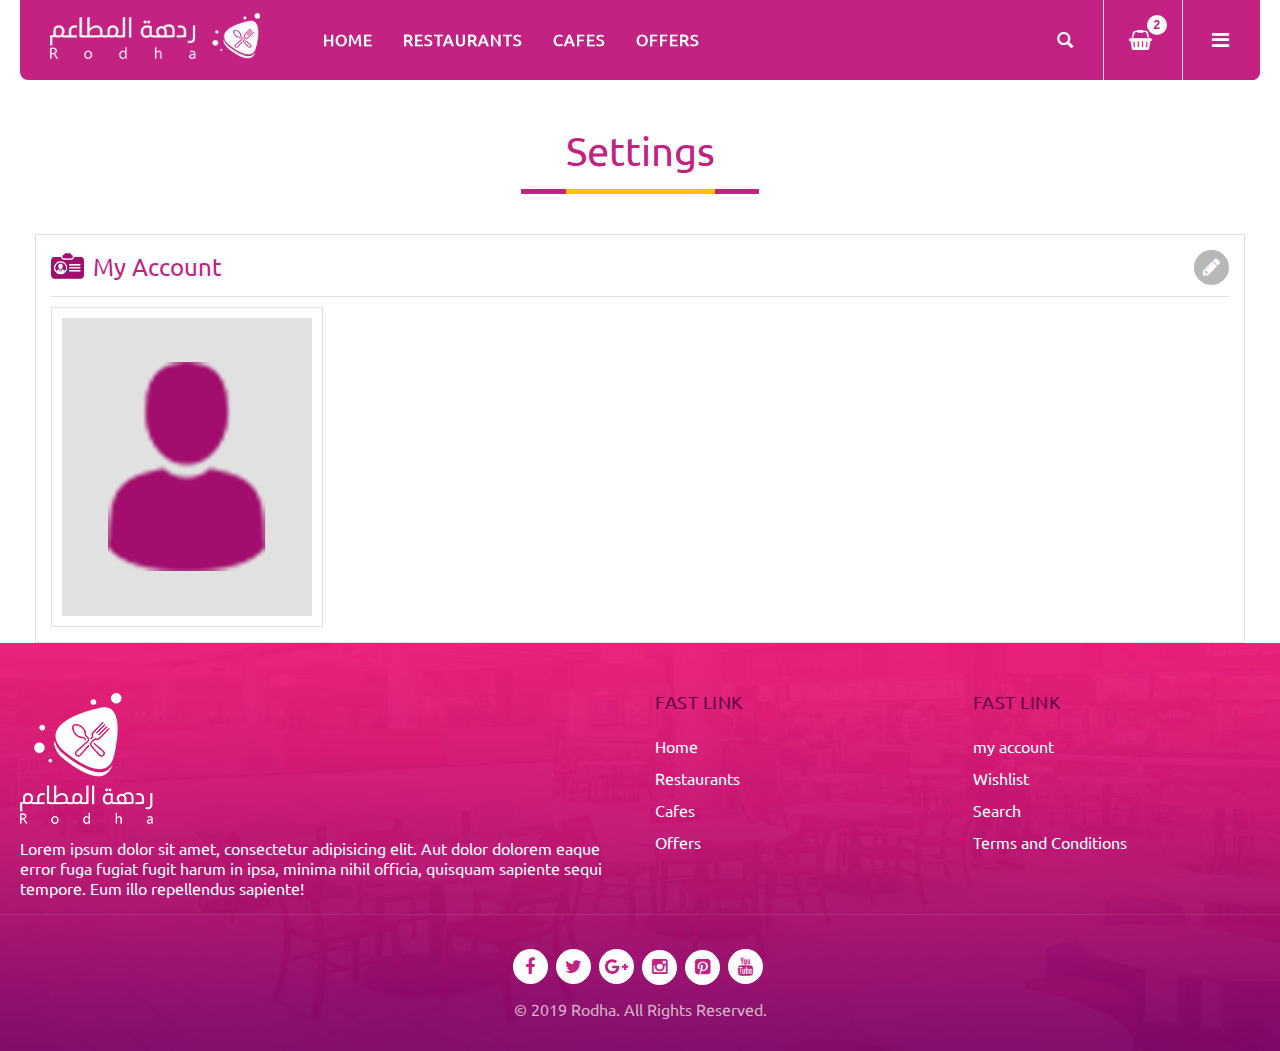
==== account.html @ d2d67b4d "cart.html" ====
<!DOCTYPE html>
<html lang="en">

<head>
    <meta http-equiv="Content-Type" content="text/html; charset=UTF-8">
    <title>Rodha</title>
    <meta name="viewport" content="width=device-width, initial-scale=1">
    <meta name="description" content="Default Description">
    <meta name="keywords" content="fashion, store, E-commerce">
    <meta name="robots" content="*">
    <link rel="icon" href="#" type="image/x-icon">
    <link rel="shortcut icon" href="#" type="image/x-icon">

    <!-- CSS Style -->
    <link rel="stylesheet" type="text/css" href="stylesheet/bootstrap.min.css">
    <link rel="stylesheet" type="text/css" href="stylesheet/font-awesome.css" media="all">
    <link rel="stylesheet" type="text/css" href="stylesheet/revslider.css">
    <link rel="stylesheet" type="text/css" href="stylesheet/owl.carousel.css">
    <link rel="stylesheet" type="text/css" href="stylesheet/owl.theme.css">
    <link rel="stylesheet" type="text/css" href="stylesheet/jquery.bxslider.css">
    <link rel="stylesheet" type="text/css" href="stylesheet/jquery.mobile-menu.css">
    <link rel="stylesheet" type="text/css" href="stylesheet/style.css" media="all">
    <link rel="stylesheet" type="text/css" href="stylesheet/responsive.css" media="all">
    <!--<link href="https://fonts.googleapis.com/css?family=Merriweather:300,300i,400,400i,700" rel="stylesheet">-->
    <!--<link href="https://fonts.googleapis.com/css?family=Oswald:300,400,500,600,700" rel="stylesheet">-->
    <!--<link href='http://fonts.googleapis.com/css?family=Open+Sans:700,600,800,400' rel='stylesheet' type='text/css'>-->
    <!--<link href="https://fonts.googleapis.com/css?family=Rubik:400,400i,500,500i,700,700i,900" rel="stylesheet">-->
</head>
<body>
<div id="page" class="white-bg">
    <header>
        <div id="header">
            <div class="container">
                <div class="header-container row">
                    <div class="logo"><a href="" title="index">
                        <div><img class="img-responsive" src="images/logo.png" alt="logo"></div>
                    </a></div>
                    <div class="fl-nav-menu">
                        <nav>
                            <div class="mm-toggle-wrap">
                                <div class="mm-toggle"><i class="icon-align-justify"></i><span
                                        class="mm-label">Menu</span></div>
                            </div>
                            <div class="nav-inner">
                                <!-- BEGIN NAV -->
                                <ul id="nav" class="hidden-xs">

                                    <li><a class="level-top" href="#"><span>Home</span></a></li>
                                    <li><a class="level-top" href="#"><span>Restaurants</span></a></li>
                                    <li><a class="level-top" href="#"><span>Cafes</span></a></li>
                                    <li><a class="level-top" href="#"><span>Offers</span></a></li>
                                </ul>
                                <!--nav-->
                            </div>
                        </nav>
                    </div>

                    <!--row-->

                    <div class="fl-header-right">
                        <div class="fl-links">
                            <div class="no-js"><a title="Company" class="clicker"></a>
                                <div class="fl-nav-links">
                                    <div class="language-currency">
                                        <div class="fl-language">
                                            <ul class="lang">
                                                <li><a href="#"> <img src="images/english.png" alt="English"> <span>English</span>
                                                </a></li>
                                                <li><a href="#"> <img src="images/ksa.png" style="width:16px"
                                                                      alt="Arabic"> <span>Arabic</span> </a></li>
                                            </ul>
                                        </div>
                                        <!--fl-language-->
                                        <!-- END For version 1,2,3,4,6 -->

                                        <!-- END For version 1,2,3,4,6 -->
                                    </div>
                                    <ul class="links">

                                        <li><a href="#" title="account">my account</a></li>
                                        <li><a href="#" title="Wishlist">Wishlist</a></li>
                                        <li><a href="#" title="Checkout">Checkout</a></li>
                                        <li class="last"><a href="#" title="Login"><span>Login</span></a></li>
                                    </ul>
                                </div>
                            </div>
                        </div>
                        <div class="fl-cart-contain">
                            <div class="mini-cart">
                                <div class="basket"><a href="#"><span> 2 </span></a></div>
                                <div class="fl-mini-cart-content" style="display: none;">
                                    <div class="block-subtitle">
                                        <div class="top-subtotal">2 items, <span class="price">$259.99</span></div>
                                        <!--top-subtotal-->
                                        <!--pull-right-->
                                    </div>
                                    <!--block-subtitle-->
                                    <ul class="mini-products-list" id="cart-sidebar">
                                        <li class="item first">
                                            <div class="item-inner"><a class="product-image"
                                                                       title="timi &amp; leslie Sophia Diaper Bag, Lemon Yellow/Shadow White"
                                                                       href="#l"><img
                                                    alt="timi &amp; leslie Sophia Diaper Bag, Lemon Yellow/Shadow White"
                                                    src="products-images/p4.jpg"></a>
                                                <div class="product-details">
                                                    <div class="access"><a class="btn-remove1" title="Remove This Item"
                                                                           href="#">Remove</a> <a class="btn-edit"
                                                                                                  title="Edit item"
                                                                                                  href="#"><i
                                                            class="icon-pencil"></i><span
                                                            class="hidden">Edit item</span></a></div>
                                                    <!--access-->
                                                    <strong>1</strong> x <span class="price">$179.99</span>
                                                    <p class="product-name"><a href="product-detail.html">Fresh Organic
                                                        Mustard Leaves</a></p>
                                                </div>
                                            </div>
                                        </li>
                                        <li class="item last">
                                            <div class="item-inner"><a class="product-image"
                                                                       title="JP Lizzy Satchel Designer Diaper Bag - Slate Citron"
                                                                       href="#"><img
                                                    alt="JP Lizzy Satchel Designer Diaper Bag - Slate Citron"
                                                    src="products-images/p3.jpg"></a>
                                                <div class="product-details">
                                                    <div class="access"><a class="btn-remove1" title="Remove This Item"
                                                                           href="#">Remove</a> <a class="btn-edit"
                                                                                                  title="Edit item"
                                                                                                  href="#"><i
                                                            class="icon-pencil"></i><span
                                                            class="hidden">Edit item</span></a></div>
                                                    <!--access-->
                                                    <strong>1</strong> x <span class="price">$80.00</span>
                                                    <p class="product-name"><a href="product-detail.html">Fresh Organic
                                                        Mustard Leaves</a></p>
                                                </div>
                                            </div>
                                        </li>
                                    </ul>
                                    <div class="actions">
                                        <button class="btn-checkout" title="Checkout" type="button"
                                                onClick="window.location=checkout.html"><span>Checkout</span></button>
                                    </div>
                                    <!--actions-->
                                </div>
                                <!--fl-mini-cart-content-->
                            </div>
                        </div>
                        <!--mini-cart-->
                        <div class="collapse navbar-collapse">
                            <form class="navbar-form" action="#" role="search">
                                <div class="input-group">
                                    <input type="text" class="form-control" placeholder="Search">
                                    <span class="input-group-btn">
                  <button type="submit" class="search-btn"> <span class="glyphicon glyphicon-search"> <span
                          class="sr-only">Search</span> </span> </button>
                  </span>
                                </div>
                            </form>
                        </div>
                        <!--links-->
                    </div>
                </div>
            </div>
        </div>
    </header>
    <!--container-->

    <div class="content">
        <div class="container">
            <div class="row mt-3">
                <div class="col-xs-12 text-center mt-3">
                    <h3 class="main-color my-second-btn my-title  st-title">Settings</h3>
                </div>
            </div>
            <div class="row">
                <div class="col-xs-12">
                    <div class="account-container">
                        <div class="acc-title">
                        <div class="row">
                            <div class="col-xs-9">
                                <h3 class="main-color title-img">
                                    <img src="images/account1.png" class="d-inline-block" alt="">
                                    My Account
                                </h3>
                            </div>
                            <div class="col-xs-3 text-right">
                                <i class="fa fa-pencil" aria-hidden="true"></i>
                            </div>
                        </div>
                        </div>
                        <div class="acc-details">
                        <div class="row">
                            <div class="col-md-3">
                                <div class="img-border">
                                    <img src="images/user.png" alt="">
                                </div>
                            </div>
                            <div class="ol-md-6">
                                <form action="#"></form>
                            </div>
                            <div class="col-md-3">

                            </div>
                        </div>
                        </div>
                    </div>
                </div>
            </div>
        </div>
    </div>
    <footer>
        <!-- BEGIN INFORMATIVE FOOTER -->
        <div class="footer-inner">
            <div class="footer-middle">
                <div class="container">
                    <div class="row">
                        <div class="col-md-6 col-sm-12">
                            <div class="footer-logo">
                                <img src="images/white-logo.png" alt="">
                            </div>
                            <p class="footer-about">
                                Lorem ipsum dolor sit amet, consectetur adipisicing elit. Aut dolor dolorem eaque error
                                fuga fugiat fugit harum in ipsa, minima nihil officia, quisquam sapiente sequi tempore.
                                Eum illo repellendus sapiente!
                            </p>
                        </div>
                        <div class="col-md-3 col-sm-6">
                            <div class="footer-column">
                                <h4>Fast link</h4>
                                <ul class="links">
                                    <li><a href="#" title="">Home</a></li>
                                    <li><a href="#" title="">Restaurants</a></li>
                                    <li><a href="#" title="">Cafes</a></li>
                                    <li><a href="#" title="">Offers</a></li>
                                </ul>
                            </div>
                        </div>
                        <div class="col-md-3 col-sm-6">
                            <div class="footer-column">
                                <h4>Fast link</h4>
                                <ul class="links">
                                    <li><a href="#" title="">my account</a></li>
                                    <li><a href="#" title="">Wishlist</a></li>
                                    <li><a href="#" title="">Search</a></li>
                                    <li><a href="#" title="">Terms and Conditions</a></li>

                                </ul>
                            </div>
                        </div>
                    </div>
                </div>
            </div>
            <!--container-->
        </div>
        <!--footer-inner-->

        <!--footer-middle-->
        <div class="footer-top">
            <div class="container">
                <div class="row">
                    <div class="col-xs-12 text-center">
                        <div class="social">
                            <ul>
                                <li class="fb"><a href="#"></a></li>
                                <li class="tw"><a href="#"></a></li>
                                <li class="googleplus"><a href="#"></a></li>
                                <li class="rss"><a href="#"></a></li>
                                <li class="pintrest"><a href="#"></a></li>
                                <li class="youtube"><a href="#"></a></li>
                            </ul>
                        </div>
                        <div class=" coppyright"> © 2019 Rodha. All Rights Reserved.</div>
                    </div>


                </div>
            </div>
        </div>
        <!--footer-bottom-->
        <!-- BEGIN SIMPLE FOOTER -->
    </footer>
    <!-- End For version 1,2,3,4,6 -->

</div>
<!--page-->
<!-- Mobile Menu-->
<div id="mobile-menu">
    <ul>
        <li>
            <div class="mm-search">
                <form id="search1" name="search">
                    <div class="input-group">

                        <input type="text" class="form-control simple" placeholder="Search ..." name="srch-term"
                               id="srch-term">
                        <div class="input-group-btn">
                            <button class="btn btn-default" type="submit"><i class="fa fa-search"></i></button>
                        </div>
                    </div>
                </form>
            </div>
        </li>
        <li>
            <div class="home"><a href="#">Home</a></div>
        </li>
        <li>
            <div class=""><a href="#">Restaurants</a></div>
        </li>
        <li>
            <div class=""><a href="#">Cafes</a></div>
        </li>
        <li>
            <div class=""><a href="#">my account</a></div>
        </li>
    </ul>
    <div class="top-links">
        <ul class="links">
            <li><a title="Wishlist" href="#">Wishlist</a></li>
            <li><a title="Checkout" href="#">Checkout</a></li>
            <li class="last"><a title="Login" href="login.html">Login</a></li>
        </ul>
    </div>
</div>


<!-- Modal -->
<div class="modal fade rating-modal" id="myModal" tabindex="-1" role="dialog" aria-labelledby="myModalLabel">
    <div class="modal-dialog" role="document">
        <div class="modal-content">
            <form action="#">
                <div class="modal-header">
                    <button type="button" class="close" data-dismiss="modal" aria-label="Close"><span
                            aria-hidden="true">&times;</span></button>
                    <h4 class="modal-title" id="myModalLabel">Rating restaurant</h4>
                </div>
                <div class="modal-body text-center">
                    <section class="rating-widget">
                        <!-- Rating Stars Box -->
                        <div class="rating-stars">
                            <ul id="stars">
                                <li class="star " title="سيئ" data-value="1">
                                    <i class="fa fa-star fa-fw"></i>
                                </li>
                                <li class="star " title="مقبول" data-value="2">
                                    <i class="fa fa-star fa-fw"></i>
                                </li>
                                <li class="star " title="جيد" data-value="3">
                                    <i class="fa fa-star fa-fw"></i>
                                </li>
                                <li class="star" title="جيد جدا" data-value="4">
                                    <i class="fa fa-star fa-fw"></i>
                                </li>
                                <li class="star" title="ممتاز" data-value="5">
                                    <i class="fa fa-star fa-fw"></i>
                                </li>
                            </ul>
                        </div>
                        <div class="success-box hidden" style="display: block;">
                            <div class="text-message"><span>3</span></div>
                        </div>
                    </section>
                    <textarea placeholder="Write your rating"></textarea>
                </div>
                <div class="modal-footer">
                    <button type="submit" class="rating-btn">Submit</button>
                </div>
            </form>
        </div>
    </div>
</div>
<!-- JavaScript -->
<script src="js/jquery.min.js"></script>
<script src="js/bootstrap.min.js"></script>
<script src="js/parallax.js"></script>
<script src="js/revslider.js"></script>
<script src="js/common.js"></script>
<script src="js/jquery.bxslider.min.js"></script>
<script src="js/owl.carousel.min.js"></script>
<script src="js/jquery.mobile-menu.min.js"></script>
<script src="js/countdown.js"></script>
<script>

    jQuery(document).ready(function () {
        jQuery('#stars li').on('mouseover', function () {
            var onStar = parseInt(jQuery(this).data('value'), 10);
            jQuery(this).parent().children('li.star').each(function (e) {
                if (e < onStar) {
                    jQuery(this).addClass('hover');
                } else {
                    jQuery(this).removeClass('hover');
                }
            });

        }).on('mouseout', function () {
            jQuery(this).parent().children('li.star').each(function (e) {
                jQuery(this).removeClass('hover');
            });
        });


        /* 2. Action to perform on click */
        jQuery('#stars li').on('click', function () {
            var onStar = parseInt(jQuery(this).data('value'), 10);
            var stars = jQuery(this).parent().children('li.star');

            for (i = 0; i < stars.length; i++) {
                jQuery(stars[i]).removeClass('selected');
            }

            for (i = 0; i < onStar; i++) {
                jQuery(stars[i]).addClass('selected');
            }

            // JUST RESPONSE (Not needed)
            var ratingValue = parseInt(jQuery('#stars li.selected').last().data('value'), 10);
            var msg = "";
            if (ratingValue > 1) {
                msg = ratingValue;
            } else {
                msg = ratingValue;
            }
            responseMessage(msg);

        });


    });

    function responseMessage(msg) {
        jQuery('.success-box').fadeIn(200);
        jQuery('.success-box div.text-message').html("<span>" + msg + "</span>");
    }
</script>

<script>
    function HideMe() {
        jQuery('.popup1').hide();
        jQuery('#fade').hide();
    }
</script>
<!-- Hot Deals Timer 1-->
<script>
    var dthen1 = new Date("12/25/17 11:59:00 PM");
    start = "08/04/15 03:02:11 AM";
    start_date = Date.parse(start);
    var dnow1 = new Date(start_date);
    if (CountStepper > 0)
        ddiff = new Date((dnow1) - (dthen1));
    else
        ddiff = new Date((dthen1) - (dnow1));
    gsecs1 = Math.floor(ddiff.valueOf() / 1000);

    var iid1 = "countbox_1";
    CountBack_slider(gsecs1, "countbox_1", 1);
</script>
</body>

</html>
---- stylesheet/revslider.css ----
/*-----------------------------------------------------------------------------

-	Revolution Slider 4.1 Captions -

Theme Name: Qmarto
Author:  ThemesGround
Description:  Qmarto HTML Template
License: GNU General Public License v2 or later
Tags: two-columns, left-sidebar, fixed-layout, responsive-layout, custom-background, custom-colors, custom-header, custom-menu
Text Domain:  Qmarto

-----------------------------------------------------------------------------*/



/*************************
	-	CAPTIONS	-
**************************/

#thmg-slider-slideshow {
	border: none;
	padding: 0;
	padding:0px;
	padding-bottom:0px;
	position:relative;
	    margin-top: -130px;



	
}



#thmg-slider-slideshow .container { padding:0px; width:100%; }
#thmg-slider-slideshow .container img {
	border-radius: 3px
}
#thmg-slider-slideshow .home-slider {
	width: 66.6%;
	float: left
}
#thmg-slider-slideshow .RHS-banner {
	width: 66.6%;
	float: left
}

.forcefullwidth_wrapper_tp_banner, .fullwidthbanner-container {height:750px!important}

#thmg-slider-slideshow .RHS-banner {
/*float: right;
	width: 360px;*/
}
#thmg-slider-slideshow .RHS-banner .add {
}
.thm_slider_wrapper {
}
.thm_slider_wrapper >ul {
	visibility: hidden;
}
.rev_slider {
	overflow: visible;
}
.rev_slider img {
	max-width: none !important;
	margin: 0px;
	padding: 0px;
	border-width: 0px;
	border: none;
	visibility: visible !important;
}
.rev_slider .no-slides-text {
	font-weight: bold;
	text-align: center;
	padding-top: 80px;
}
.rev_slider ul {
	margin: 0px;
	padding: 0px;
	list-style: none !important;
	list-style-type: none;
	background-position: 0px 0px;
}
.rev_slider ul li, .rev_slider >ul >li, .rev_slider >ul >li:before {
	list-style: none !important;
	position: absolute;
	visibility: hidden;
	margin: 0px !important;
	padding: 0px !important;
	overflow-x: visible;
	overflow-y: visible;
	list-style-type: none !important;
	background-image: none;
	background-position: 0px 0px;
	text-indent: 0em;

}
.rev_slider .tp-caption, .rev_slider .caption {
	position: absolute;
	visibility: hidden;
}
.tp-simpleresponsive img {
	max-width: none;
}
/* ADDED FOR SLIDELINK MANAGEMENT */
.tp-caption {
	z-index: 1;
}
.tp_inner_padding {
	box-sizing: border-box;
	max-height: none !important;
}
.tp-hide-revslider, .tp-caption.tp-hidden-caption {
	visibility: hidden !important;
	display: none !important;
}
.noFilterClass {
}
.fullscreen-container {
	width: 100%;
	position: relative;
	padding: 0;
	margin: auto;
}
.fullwidthbanner-container {
	width: 100%;
	position: relative;
	padding: 0;
	overflow: hidden;
	margin: auto;
}
.fullwidthbanner-container .fullwidthabanner {
	width: 100%;
	margin: auto;
}
.tp-simpleresponsive .slotholder *, .tp-simpleresponsive img {
}
.tp-simpleresponsive .caption, .tp-simpleresponsive .tp-caption {
	text-align: center;
	width: 100%;
	margin: auto;
}
#thm_slider_wrapper .info {
	width: 100%;
	display: block;
	text-align: center
}
.tp-caption.ExtraLargeTitle {
	line-height: 70px;
	font-weight: normal;
	font-family: 'Oswald', sans-serif;
	color: #fff;
	text-decoration: none;
	background-color: transparent;
	padding: 0px 0px 0px 0px;
	border-radius: 0px 0px 0px 0px;
	font-size: 18px;
	text-align: center;
	letter-spacing: 0px;
}
.tp-caption.slide2 {
	color: #fff;
}
.tp-caption.ExtraLargeTitle span {
	display: inline-block;
	margin: auto;
	padding:0px;
	text-align:center;
	font-family: 'Oswald', sans-serif;
	font-weight:400;
	font-size:60px;
	text-transform:uppercase;
	


}
.tp-caption.LargeTitle {
	font-family: 'Oswald', sans-serif;
	font-weight:600;
	text-transform:uppercase;
	text-decoration: none;
	background-color: transparent;
	padding: 0px 0px 0px 0px;
	font-size:100px;
	text-align: center;
	letter-spacing: -3px;
	color: #fff;
	

}
.tp-caption.LargeTitle span {
	color: #fff;
	line-height: 100px;
	border-radius: 0px;
	text-align: center;
	display: inline-block;
	text-transform:uppercase;


}
.view-more {
	padding: 10px 35px;
	font-size: 12px;
	text-transform: uppercase;
	font-weight: bold;
	color: #000;
	border: 1px #000 solid;
}



.buy-btn {
	padding: 16px 35px;
	font-size: 16px;
	text-transform: uppercase;
	font-weight: 400;
	color: #c32282;
	margin-left: 0px;
	background: #fff;
	letter-spacing: 1px;
	font-family:'Oswald', sans-serif;
	border-radius:999px;
	


}
.buy-btn:hover {
	padding: 16px 35px;
	font-size: 16px;
	text-transform: uppercase;
	font-weight: 400;
	color: #fff;
	margin-left: 0px;
	background: #c32282;
	letter-spacing: 1px;
	font-family:'Oswald', sans-serif;
	border-radius:999px;
	
}
.buy-btn:hover:after {
	color: #fff;
}
.buy-btn:after {
	content: '\f0da';
	font-family: FontAwesome;
	display: inline-block !important;
	margin-left: 15px;
	color: #c32282;
	font-size: 18px;
}
.tp-caption.Title {
	font-size: 26px;
	line-height: 20px;
	font-weight: 600;
	text-transform: none;
	font-family:'Open Sans', sans-serif;
	color: #fff;
	text-decoration: none;
	background-color: transparent;
	padding: 0px 0px 0px 0px;
	text-align: center;
	margin: auto;
	

}
.small-text {
	color: #fff!important;
	letter-spacing: 1px
}
.black-text .tp-caption.Title {
	color: #fff;
}
.black-text .tp-caption.LargeTitle {
	color: #fff;
}
.black-text .tp-caption.ExtraLargeTitle {
	color: #fff;
}
.tp-caption.TitleOrange {
	font-size: 18px;
	line-height: 18px;
	font-weight: 300;
	text-transform: uppercase;
	font-family: 'Open Sans';
	color: rgb(248, 186, 117);
	text-decoration: none;
	background-color: transparent;
	padding: 0px 0px 0px 0px;
	border: 0px none rgb(255, 214, 88);
	border-top-left-radius: 0px;
	border-top-right-radius: 0px;
	border-bottom-right-radius: 0px;
	border-bottom-left-radius: 0px;
	border-color: rgb(255, 214, 88);
	border-style: none;
	border-width: 0px;
	border-radius: 0px 0px 0px 0px;
}
 @media only screen and (min-width: 480px) and (max-width: 767px) {
.tp-button {
	padding: 4px 8px 3px;
	line-height: 25px !important;
	font-size: 11px !important;
	font-weight: normal;
}
a.tp-button {
}
}
 @media only screen and (min-width: 0px) and (max-width: 479px) {
.tp-button {
	padding: 2px 5px 2px;
	line-height: 20px !important;
	font-size: 10px !important;
}
a.tp-button {
}
}
/*	BUTTON COLORS	*/

.tp-button.green, .tp-button:hover.green, .purchase.green, .purchase:hover.green {
	background-color: #21a117;
	box-shadow: 0px 3px 0px 0px #104d0b;
}
.tp-button.blue, .tp-button:hover.blue, .purchase.blue, .purchase:hover.blue {
	background-color: #1d78cb;
	box-shadow: 0px 3px 0px 0px #0f3e68;
}
.tp-button.red, .tp-button:hover.red, .purchase.red, .purchase:hover.red {
	background-color: #cb1d1d;
	box-shadow: 0px 3px 0px 0px #7c1212;
}
.tp-button.orange, .tp-button:hover.orange, .purchase.orange, .purchase:hover.orange {
	background-color: #ff7700;
	box-shadow: 0px 3px 0px 0px #a34c00;
}
.tp-button.darkgrey, .tp-button.grey, .tp-button:hover.darkgrey, .tp-button:hover.grey, .purchase.darkgrey, .purchase:hover.darkgrey {
	background-color: #555;
	box-shadow: 0px 3px 0px 0px #222;
}
.tp-button.lightgrey, .tp-button:hover.lightgrey, .purchase.lightgrey, .purchase:hover.lightgrey {
	background-color: #888;
	box-shadow: 0px 3px 0px 0px #555;
}
/************************
	-	NAVIGATION	-
*************************/

/** BULLETS **/

.tpclear {
	clear: both;
}
.tp-bullets {
	z-index: 1000;
	position: absolute;
	opacity: 1;
}
.tp-bullets.hidebullets {
	opacity: 1;
}
.tp-bullets.simplebullets.round .bullet.last {
	margin-right: 3px;
}
.tp-bullets.simplebullets.round-old .bullet.last {
	margin-right: 0px;
}
/**	SQUARE BULLETS **/

.tp-bullets.simplebullets.square .bullet.last {
	margin-right: 0px;
}
/**	SQUARE BULLETS **/

.tp-bullets.simplebullets.square-old .bullet.last {
	margin-right: 0px;
}
/** navbar NAVIGATION VERSION **/

.tp-bullets.simplebullets.navbar .bullet.first {
	margin-left: 0px !important;
}
.tp-bullets.simplebullets.navbar .bullet.last {
	margin-right: 0px !important;
}
/** navbar NAVIGATION VERSION **/

.tp-bullets.simplebullets.navbar-old .bullet.first {
	margin-left: 0px !important;
}
.tp-bullets.simplebullets.navbar-old .bullet.last {
	margin-right: 0px !important;
}
.tp-bullets.simplebullets .bullet:hover, .tp-bullets.simplebullets .bullet.selected {
	background-position: top left;
}
.tp-bullets.simplebullets.round .bullet:hover, .tp-bullets.simplebullets.round .bullet.selected, .tp-bullets.simplebullets.navbar .bullet:hover, .tp-bullets.simplebullets.navbar .bullet.selected {
	background-position: bottom left;
}
/*************************************
	-	TP ARROWS 	-
**************************************/
.tparrows {
	opacity: 1;
}
.tparrows.hidearrows {
/*-ms-filter: "progid:DXImageTransform.Microsoft.Alpha(Opacity=0)";
	-moz-opacity: 0;
	-khtml-opacity: 0;
	opacity: 0;*/
}
.tp-leftarrow {
	z-index: 100;
	cursor: pointer;
	position: relative;
	background: url(../images/left-a.png) no-repeat top left;
	width: 40px;
	height: 40px;
}
.tp-rightarrow {
	z-index: 100;
	cursor: pointer;
	position: relative;
	background: url(../images/right-a.png) no-repeat top left;
	width: 40px;
	height: 40px;
}
.tp-leftarrow.navbar-old.thumbswitharrow {
	margin-right: 10px;
}
.tp-rightarrow.navbar-old.thumbswitharrow {
	margin-left: 0px;
}
.tp-leftarrow.default {
	z-index: 100;
	cursor: pointer;
	position: relative;
	background: #fff url(../images/left-a.png) no-repeat 10px 14px;
	width: 50px;
	height: 80px;
	left: 0px !important;
	opacity: 0;
	border-radius:0px 999px 999px 0px
}
.tp-rightarrow.default {
	z-index: 100;
	cursor: pointer;
	position: relative;
	background: #fff url(../images/right-a.png) no-repeat 22px 16px;
	width: 40px;
	height: 45px;
	right: 0 !important;
	opacity: 0;
	border-radius:999px 0px 0px 999px
}
#thmg-slider-slideshow:hover .tp-rightarrow.default {
	opacity: 1
}
#thmg-slider-slideshow:hover .tp-leftarrow.default {
	opacity: 1
}
.tp-bullets.tp-thumbs {
	/*z-index: 1000; */
	position: absolute;
	padding: 3px;
	background-color:rgba(255,255,255,0.6);
	width: 500px;
	height: 50px; 			/* THE DIMENSIONS OF THE THUMB CONTAINER */
	margin-top: -50px;
	vertical-align: top;

}
.tp-bullets.tp-thumbs img {
	vertical-align: top;
}
.fullwidthbanner-container .tp-thumbs {
	padding: 3px;
	display:none

}
.tp-bullets.tp-thumbs .tp-mask {
	width: 500px;
	height: 50px;  			/* THE DIMENSIONS OF THE THUMB CONTAINER */
	overflow: hidden;
	position: relative;
}
.tp-bullets.tp-thumbs .tp-mask .tp-thumbcontainer {
	width: 500px;
	position: absolute;
}
.tp-bullets.tp-thumbs .bullet {
	width: 100px;
	height: 50px; 			/* THE DIMENSION OF A SINGLE THUMB */
	cursor: pointer;
	overflow: hidden;
	background: none;
	margin: 0;
	float: left;
}
.tp-bullets.tp-thumbs .bullet:hover, .tp-bullets.tp-thumbs .bullet.selected {
	opacity: 1;
}
.tp-thumbs img {
	width: 100%;
}
/************************************
		-	TP BANNER TIMER		-
*************************************/

.tp-bannertimer.tp-bottom {
	top: auto;
	bottom: 0px !important;
	height: 5px;
}
/******************************
	-	HTML5 VIDEO SETTINGS	-
********************************/

.vjs-tech {
	margin-top: 1px
}
.tp-caption .vjs-default-skin .vjs-big-play-button {
	left: 50%;
	top: 50%;
	margin-left: -20px;
	margin-top: -20px;
	width: 40px;
	height: 40px;
	border-radius: 5px;
	border: none;
	box-shadow: none;
	text-shadow: none;
	line-height: 30px;
	vertical-align: top;
	padding: 0px;
}
.tp-caption .vjs-default-skin .vjs-big-play-button:before {
	position: absolute;
	top: 0px;
	left: 0px;
	line-height: 40px;
	text-shadow: none !important;
	color: #fff;
	font-size: 18px;
}
.tp-caption .vjs-default-skin:hover .vjs-big-play-button, .vjs-default-skin .vjs-big-play-button:focus {
	box-shadow: none;
}
.tp-simpleresponsive img {
}
.tp-caption img {
	background: transparent;
}
.tp-simpleresponsive ul {
	list-style: none;
	padding: 0;
	margin: 0;
}
.tp-simpleresponsive >ul li {
	list-style: none;
	position: absolute;
	visibility: hidden;
}
/*  CAPTION SLIDELINK   **/
.tp-leftarrow.default, .tp-rightarrow.default {
	font-family: FontAwesome;
	font-size: 11px;
	font-weight: normal;
	height: 75px;
	width: 50px;
	text-align: center;
	line-height: 65px;
}
.forcefullwidth_wrapper_tp_banner, .fullwidthbanner-container {
	max-width: 100%;
	left: 0 !important;
	margin: auto !important;
}
#thmg-slider-slideshow .col-lg-8 {
	padding: 0px;
}
#thmg-slider-slideshow .col-lg-4 {
	padding: 0px;
}
 @media only screen and (min-width: 480px) and (max-width: 767px) {

#thmg-slider-slideshow .container {
	width: 100%;
}


.buy-btn:after {
	display: none !important;
}
}
 @media only screen and (min-width: 0px) and (max-width: 479px) {
.tp-button {
	padding: 2px 5px 2px;
	line-height: 20px !important;
	font-size: 10px !important;
}
#thmg-slider-slideshow .container {
	width: 100%;
}
.tp-leftarrow.default {
	margin-left: 0px;
	width: 30px;
	height: 35px;
    background-size: 8px;
    background-position: 5px 14px;
}
.tp-rightarrow.default {
	margin-right: 0px;
	width: 30px;
	height: 35px;
    background-size: 8px;
    background-position: 12px 14px;
}
.tp-leftarrow.default, .tp-rightarrow.default {
    font-family: FontAwesome;
    font-size: 11px;
    font-weight: normal;
    height: 50px;
    width: 25px;
    text-align: center;
    line-height: 24px;
}
.buy-btn:after {
	display: none !important;
}
}
 @media only screen and (min-width: 768px) and (max-width: 991px) {
#thmg-slider-slideshow .container {
	width: 100%;
}
.tp-leftarrow.default {
	margin-left: -10px;
}
.tp-rightarrow.default {
	margin-right: -10px;
}
}
 @media only screen and (min-width: 992px) and (max-width: 1200px) {
#thmg-slider-slideshow .container {
	width: 100%;
}
.tp-leftarrow.default {
	margin-left: -10px;
}
.tp-rightarrow.default {
	margin-right: -10px;
}
}


.tp-bannertimer {background:rgba(255,255,255,0.5); height:7px; margin-top:-8px; position: relative; z-index:100; display:none}
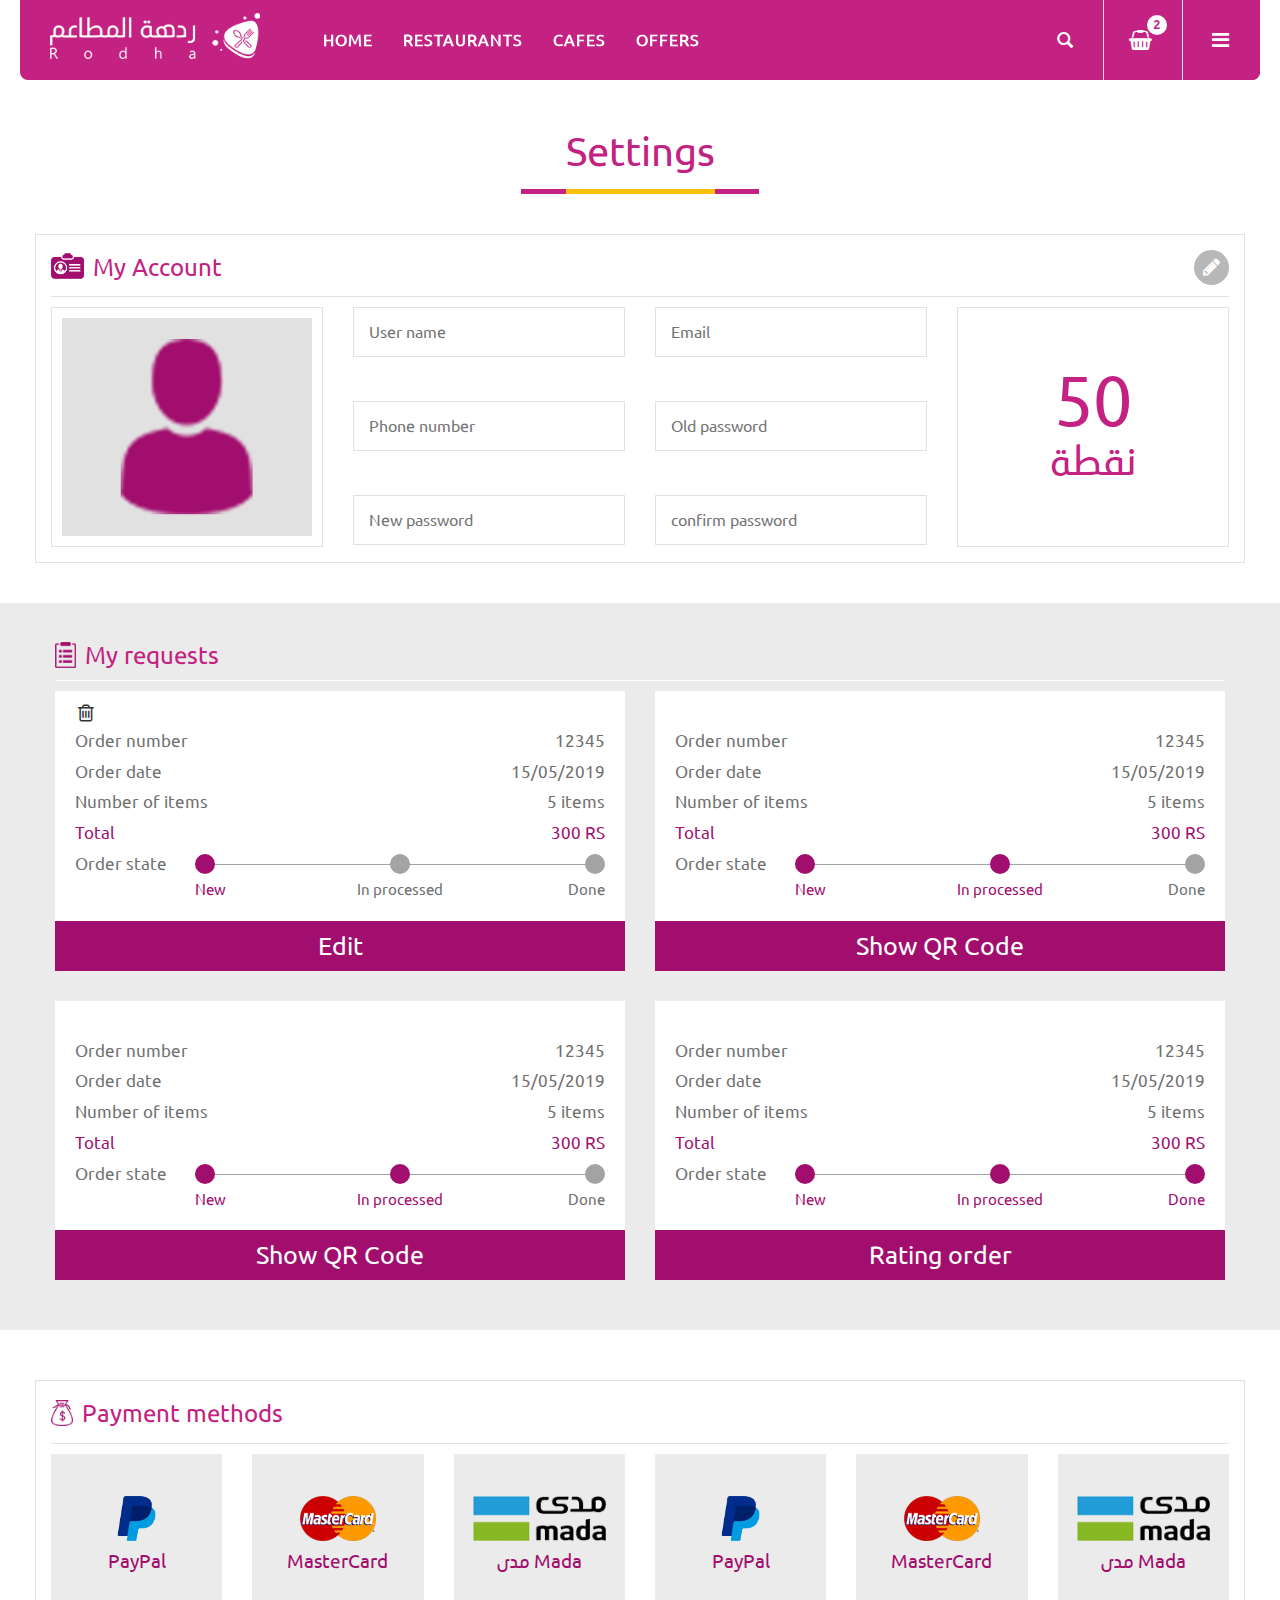
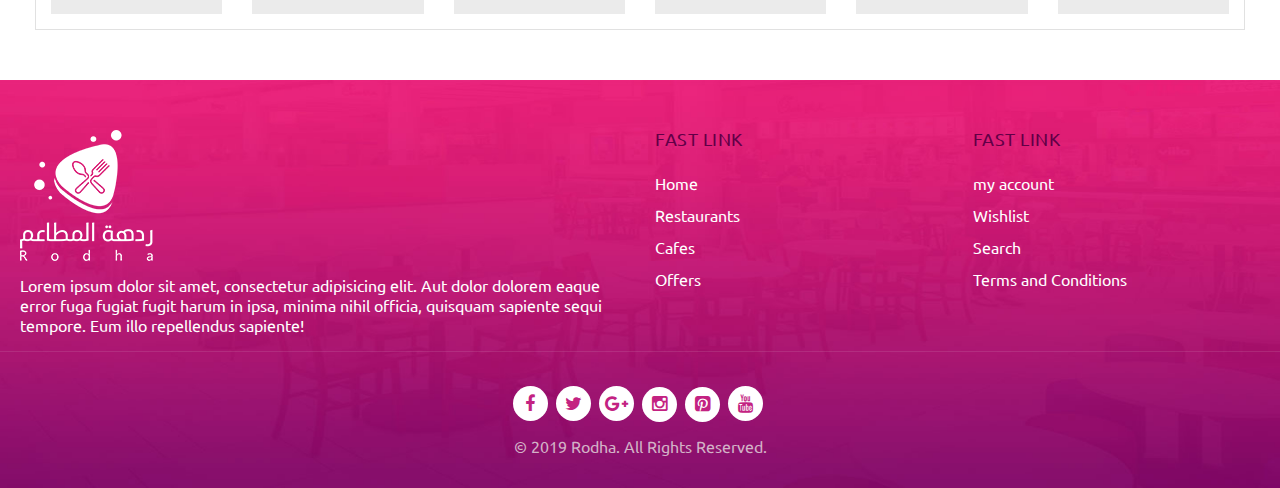
==== commit c7f9ce28: "account.html" ====
--- a/account.html
+++ b/account.html
@@ -176,36 +176,339 @@
             <div class="row">
                 <div class="col-xs-12">
                     <div class="account-container">
-                        <div class="acc-title">
+                        <form action="#">
+                            <div class="acc-title">
+                                <div class="row">
+                                    <div class="col-xs-9">
+                                        <h3 class="main-color title-img">
+                                            <img src="images/account1.png" class="d-inline-block" alt="">
+                                            My Account
+                                        </h3>
+                                    </div>
+                                    <div class="col-xs-3 text-right">
+                                        <button type="submit" class="acc-btn">
+                                            <i class="fa fa-pencil" aria-hidden="true"></i>
+                                        </button>
+                                    </div>
+                                </div>
+                            </div>
+                            <div class="acc-details">
+                                <div class="row">
+                                    <div class="col-md-3">
+                                        <div class="img-border">
+                                            <img src="images/user.png" alt="">
+                                        </div>
+                                    </div>
+                                    <div class="col-md-6">
+                                        <div class="row">
+                                            <div class="col-md-6">
+                                                <input type="text" placeholder="User name" required>
+                                            </div>
+                                            <div class="col-md-6">
+                                                <input type="email" placeholder="Email" required>
+                                            </div>
+                                            <div class="col-md-6">
+                                                <input type="text" placeholder="Phone number" required>
+                                            </div>
+                                            <div class="col-md-6">
+                                                <input type="password" placeholder="Old password" required>
+                                            </div>
+                                            <div class="col-md-6">
+                                                <input type="password" id="password" placeholder="New password"
+                                                       class="mb-sm-0" required>
+                                            </div>
+                                            <div class="col-md-6">
+                                                <input type="password" id="confirm_password"
+                                                       placeholder="confirm password" class="mb-sm-0" required>
+                                            </div>
+                                        </div>
+                                    </div>
+                                    <div class="col-md-3">
+                                        <div class="img-border point-block">
+                                            <div class="point-inner-block">
+                                                <h2>50</h2>
+                                                <h3>نقطة</h3>
+                                            </div>
+                                        </div>
+                                    </div>
+                                </div>
+                            </div>
+                        </form>
+                    </div>
+                </div>
+            </div>
+        </div>
+        <section class="requests-section">
+            <div class="container">
+                <div class="requests-container">
+                    <div class="row">
+                        <div class="col-xs-12">
+                            <h3 class="main-color title-img">
+                                <img src="images/requst.png" class="d-inline-block" alt="">
+                                My requests
+                            </h3>
+                        </div>
+                        <div class="col-xs-12">
+                            <div class="requests-box-container">
+                                <div class="row">
+                                    <div class="col-lg-6">
+                                        <div class="requests-box">
+                                            <div class="request-details-box">
+                                                <div class="clearfix">
+                                                    <button title="Remove" class="remove-button">
+                                                        <i class="fa fa-trash-o" aria-hidden="true"></i>
+                                                    </button>
+                                                </div>
+                                                <div class="clearfix">
+                                                    <p class="pull-left">Order number</p>
+                                                    <p class="pull-right">12345</p>
+                                                </div>
+                                                <div class="clearfix">
+                                                    <p class="pull-left">Order date</p>
+                                                    <p class="pull-right">15/05/2019</p>
+                                                </div>
+                                                <div class="clearfix">
+                                                    <p class="pull-left">Number of items</p>
+                                                    <p class="pull-right">5 items</p>
+                                                </div>
+                                                <div class="clearfix">
+                                                    <p class="pull-left main-color">Total</p>
+                                                    <p class="pull-right main-color">300 RS</p>
+                                                </div>
+                                                <div class="clearfix">
+                                                    <p class="pull-left mb-0">Order state</p>
+                                                    <ul class="pull-right mb-0 list-inline clearfix">
+                                                        <li class="text-left active">
+                                                            <span></span>
+                                                            <p>New</p>
+                                                        </li>
+                                                        <li class="text-center">
+                                                            <span></span>
+                                                            <p>In processed</p>
+                                                        </li>
+                                                        <li class="text-right">
+                                                            <span></span>
+                                                            <p>Done</p>
+                                                        </li>
+                                                    </ul>
+                                                </div>
+                                            </div>
+                                            <a href="#" class="big-btn">
+                                                Edit
+                                            </a>
+                                        </div>
+                                    </div>
+                                    <div class="col-lg-6">
+                                        <div class="requests-box">
+                                            <div class="request-details-box">
+                                                <div class="clearfix">
+                                                    <p class="pull-left">Order number</p>
+                                                    <p class="pull-right">12345</p>
+                                                </div>
+                                                <div class="clearfix">
+                                                    <p class="pull-left">Order date</p>
+                                                    <p class="pull-right">15/05/2019</p>
+                                                </div>
+                                                <div class="clearfix">
+                                                    <p class="pull-left">Number of items</p>
+                                                    <p class="pull-right">5 items</p>
+                                                </div>
+                                                <div class="clearfix">
+                                                    <p class="pull-left main-color">Total</p>
+                                                    <p class="pull-right main-color">300 RS</p>
+                                                </div>
+                                                <div class="clearfix">
+                                                    <p class="pull-left mb-0">Order state</p>
+                                                    <ul class="pull-right mb-0 list-inline clearfix">
+                                                        <li class="text-left active">
+                                                            <span></span>
+                                                            <p>New</p>
+                                                        </li>
+                                                        <li class="text-center active">
+                                                            <span></span>
+                                                            <p>In processed</p>
+                                                        </li>
+                                                        <li class="text-right">
+                                                            <span></span>
+                                                            <p>Done</p>
+                                                        </li>
+                                                    </ul>
+                                                </div>
+                                            </div>
+                                            <button data-toggle="modal" data-target="#myModal" class="big-btn">
+                                                Show QR Code
+                                            </button>
+                                        </div>
+                                    </div>
+                                    <div class="col-lg-6">
+                                        <div class="requests-box">
+                                            <div class="request-details-box">
+                                                <div class="clearfix">
+                                                    <p class="pull-left">Order number</p>
+                                                    <p class="pull-right">12345</p>
+                                                </div>
+                                                <div class="clearfix">
+                                                    <p class="pull-left">Order date</p>
+                                                    <p class="pull-right">15/05/2019</p>
+                                                </div>
+                                                <div class="clearfix">
+                                                    <p class="pull-left">Number of items</p>
+                                                    <p class="pull-right">5 items</p>
+                                                </div>
+                                                <div class="clearfix">
+                                                    <p class="pull-left main-color">Total</p>
+                                                    <p class="pull-right main-color">300 RS</p>
+                                                </div>
+                                                <div class="clearfix">
+                                                    <p class="pull-left mb-0">Order state</p>
+                                                    <ul class="pull-right mb-0 list-inline clearfix">
+                                                        <li class="text-left active">
+                                                            <span></span>
+                                                            <p>New</p>
+                                                        </li>
+                                                        <li class="text-center active">
+                                                            <span></span>
+                                                            <p>In processed</p>
+                                                        </li>
+                                                        <li class="text-right">
+                                                            <span></span>
+                                                            <p>Done</p>
+                                                        </li>
+                                                    </ul>
+                                                </div>
+                                            </div>
+                                            <button data-toggle="modal" data-target="#myModal" class="big-btn">
+                                                Show QR Code
+                                            </button>
+                                        </div>
+                                    </div>
+                                    <div class="col-lg-6">
+                                        <div class="requests-box">
+                                            <div class="request-details-box">
+                                                <div class="clearfix">
+                                                    <p class="pull-left">Order number</p>
+                                                    <p class="pull-right">12345</p>
+                                                </div>
+                                                <div class="clearfix">
+                                                    <p class="pull-left">Order date</p>
+                                                    <p class="pull-right">15/05/2019</p>
+                                                </div>
+                                                <div class="clearfix">
+                                                    <p class="pull-left">Number of items</p>
+                                                    <p class="pull-right">5 items</p>
+                                                </div>
+                                                <div class="clearfix">
+                                                    <p class="pull-left main-color">Total</p>
+                                                    <p class="pull-right main-color">300 RS</p>
+                                                </div>
+                                                <div class="clearfix">
+                                                    <p class="pull-left mb-0">Order state</p>
+                                                    <ul class="pull-right mb-0 list-inline clearfix">
+                                                        <li class="text-left active">
+                                                            <span></span>
+                                                            <p>New</p>
+                                                        </li>
+                                                        <li class="text-center active">
+                                                            <span></span>
+                                                            <p>In processed</p>
+                                                        </li>
+                                                        <li class="text-right active">
+                                                            <span></span>
+                                                            <p>Done</p>
+                                                        </li>
+                                                    </ul>
+                                                </div>
+                                            </div>
+                                            <button data-toggle="modal" data-target="#myModa2" class="big-btn">
+                                                Rating order
+                                            </button>
+                                        </div>
+                                    </div>
+                                </div>
+                            </div>
+                        </div>
+                    </div>
+                </div>
+            </div>
+        </section>
+        <div class="container">
+            <div class="account-container mb-5">
+                <form action="#">
+                    <div class="acc-title">
                         <div class="row">
-                            <div class="col-xs-9">
+                            <div class="col-xs-12">
                                 <h3 class="main-color title-img">
-                                    <img src="images/account1.png" class="d-inline-block" alt="">
-                                    My Account
+                                    <img src="images/mony.png" class="d-inline-block" alt="">
+                                    Payment methods
                                 </h3>
                             </div>
-                            <div class="col-xs-3 text-right">
-                                <i class="fa fa-pencil" aria-hidden="true"></i>
-                            </div>
-                        </div>
-                        </div>
-                        <div class="acc-details">
+                        </div>
+                    </div>
+                    <div class="acc-details">
                         <div class="row">
-                            <div class="col-md-3">
-                                <div class="img-border">
-                                    <img src="images/user.png" alt="">
-                                </div>
-                            </div>
-                            <div class="ol-md-6">
-                                <form action="#"></form>
-                            </div>
-                            <div class="col-md-3">
-
-                            </div>
-                        </div>
-                        </div>
-                    </div>
-                </div>
+                            <div class="col-lg-2 col-md-3 col-sm-4">
+                                <div class="payment-card">
+                                    <div>
+                                        <img src="images/paypal.png" alt="">
+                                        <h4 class="mb-0">
+                                            PayPal
+                                        </h4>
+                                    </div>
+                                </div>
+                            </div>
+                            <div class="col-lg-2 col-md-3 col-sm-4">
+                                <div class="payment-card">
+                                    <div>
+                                        <img src="images/master-card.png" alt="">
+                                        <h4 class="mb-0">
+                                            MasterCard
+                                        </h4>
+                                    </div>
+                                </div>
+                            </div>
+                            <div class="col-lg-2 col-md-3 col-sm-4">
+                                <div class="payment-card">
+                                    <div>
+                                        <img src="images/mada.png" alt="">
+                                        <h4 class="mb-0">
+                                            مدى Mada
+                                        </h4>
+                                    </div>
+                                </div>
+                            </div>
+                            <div class="col-lg-2 col-md-3 col-sm-4">
+                                <div class="payment-card">
+                                    <div>
+                                        <img src="images/paypal.png" alt="">
+                                        <h4 class="mb-0">
+                                            PayPal
+                                        </h4>
+                                    </div>
+                                </div>
+                            </div>
+                            <div class="col-lg-2 col-md-3 col-sm-4">
+                                <div class="payment-card">
+                                    <div>
+                                        <img src="images/master-card.png" alt="">
+                                        <h4 class="mb-0">
+                                            MasterCard
+                                        </h4>
+                                    </div>
+                                </div>
+                            </div>
+                            <div class="col-lg-2 col-md-3 col-sm-4">
+                                <div class="payment-card">
+                                    <div>
+                                        <img src="images/mada.png" alt="">
+                                        <h4 class="mb-0">
+                                            مدى Mada
+                                        </h4>
+                                    </div>
+                                </div>
+                            </div>
+                        </div>
+                    </div>
+                </form>
             </div>
         </div>
     </div>
@@ -332,7 +635,29 @@
                 <div class="modal-header">
                     <button type="button" class="close" data-dismiss="modal" aria-label="Close"><span
                             aria-hidden="true">&times;</span></button>
-                    <h4 class="modal-title" id="myModalLabel">Rating restaurant</h4>
+                    <h4 class="modal-title" id="myModalLabel">Show QR Code</h4>
+                </div>
+                <div class="modal-body text-center">
+                    <img src="images/qr.png" class="img-responsive qr-img" alt="">
+                </div>
+                <div class="modal-footer">
+                    <button type="button" data-dismiss="modal" aria-label="Close" class="rating-btn">Close</button>
+                </div>
+            </form>
+        </div>
+    </div>
+</div>
+
+
+<!-- Modal -->
+<div class="modal fade rating-modal" id="myModa2" tabindex="-1" role="dialog" aria-labelledby="myModalLabe2">
+    <div class="modal-dialog" role="document">
+        <div class="modal-content">
+            <form action="#">
+                <div class="modal-header">
+                    <button type="button" class="close" data-dismiss="modal" aria-label="Close"><span
+                            aria-hidden="true">&times;</span></button>
+                    <h4 class="modal-title" id="myModalLabe2">Rating order</h4>
                 </div>
                 <div class="modal-body text-center">
                     <section class="rating-widget">
@@ -378,82 +703,23 @@
 <script src="js/jquery.bxslider.min.js"></script>
 <script src="js/owl.carousel.min.js"></script>
 <script src="js/jquery.mobile-menu.min.js"></script>
-<script src="js/countdown.js"></script>
 <script>
-
-    jQuery(document).ready(function () {
-        jQuery('#stars li').on('mouseover', function () {
-            var onStar = parseInt(jQuery(this).data('value'), 10);
-            jQuery(this).parent().children('li.star').each(function (e) {
-                if (e < onStar) {
-                    jQuery(this).addClass('hover');
-                } else {
-                    jQuery(this).removeClass('hover');
-                }
-            });
-
-        }).on('mouseout', function () {
-            jQuery(this).parent().children('li.star').each(function (e) {
-                jQuery(this).removeClass('hover');
-            });
-        });
-
-
-        /* 2. Action to perform on click */
-        jQuery('#stars li').on('click', function () {
-            var onStar = parseInt(jQuery(this).data('value'), 10);
-            var stars = jQuery(this).parent().children('li.star');
-
-            for (i = 0; i < stars.length; i++) {
-                jQuery(stars[i]).removeClass('selected');
-            }
-
-            for (i = 0; i < onStar; i++) {
-                jQuery(stars[i]).addClass('selected');
-            }
-
-            // JUST RESPONSE (Not needed)
-            var ratingValue = parseInt(jQuery('#stars li.selected').last().data('value'), 10);
-            var msg = "";
-            if (ratingValue > 1) {
-                msg = ratingValue;
-            } else {
-                msg = ratingValue;
-            }
-            responseMessage(msg);
-
-        });
-
-
-    });
-
-    function responseMessage(msg) {
-        jQuery('.success-box').fadeIn(200);
-        jQuery('.success-box div.text-message').html("<span>" + msg + "</span>");
+    var password = document.getElementById("password")
+        , confirm_password = document.getElementById("confirm_password");
+
+    function validatePassword() {
+        if (password.value != confirm_password.value) {
+            confirm_password.setCustomValidity("Passwords Don't Match");
+        } else {
+            confirm_password.setCustomValidity('');
+        }
     }
+
+    password.onchange = validatePassword;
+    confirm_password.onkeyup = validatePassword;
 </script>
 
-<script>
-    function HideMe() {
-        jQuery('.popup1').hide();
-        jQuery('#fade').hide();
-    }
-</script>
-<!-- Hot Deals Timer 1-->
-<script>
-    var dthen1 = new Date("12/25/17 11:59:00 PM");
-    start = "08/04/15 03:02:11 AM";
-    start_date = Date.parse(start);
-    var dnow1 = new Date(start_date);
-    if (CountStepper > 0)
-        ddiff = new Date((dnow1) - (dthen1));
-    else
-        ddiff = new Date((dthen1) - (dnow1));
-    gsecs1 = Math.floor(ddiff.valueOf() / 1000);
-
-    var iid1 = "countbox_1";
-    CountBack_slider(gsecs1, "countbox_1", 1);
-</script>
+
 </body>
 
 </html>
--- a/stylesheet/style.css
+++ b/stylesheet/style.css
@@ -115,9 +115,11 @@
     line-height: 1.6em
 
 }
-a{
+
+a {
     text-decoration: none !important;
 }
+
 h2, .h2 {
     font-size: 20px;
 }
@@ -15815,15 +15817,18 @@
     background-color: #fff;
     border-color: #c32282;
 }
-.green-button{
+
+.green-button {
     background-color: #39b54a;
     color: #fff;
     border: 2px solid #39b54a;
 }
+
 .green-button:hover {
     color: #39b54a;
     background-color: #fff;
 }
+
 .d-block {
     display: block !important;
     width: 100%;
@@ -15855,7 +15860,7 @@
 .shop-list-container {
     background-color: #f4f4f4;
     padding: 15px;
-    margin-bottom: 20px ;
+    margin-bottom: 20px;
 }
 
 .shop-list-count input.qty {
@@ -15895,26 +15900,32 @@
     padding-top: 10px;
     color: #c32282;
 }
-.shop-list-d-count li i{
+
+.shop-list-d-count li i {
     color: #eaa08e;
 }
-.shop-list-d-count li{
+
+.shop-list-d-count li {
     margin-bottom: 15px;
 }
-.d-button{
+
+.d-button {
     background-color: transparent;
     border: 0;
     padding: 0;
 
 }
-.d-button i{
+
+.d-button i {
     transition: all ease-in-out 0.3s;
 
 }
-.d-button:hover i{
-    color: #d33 ;
-}
-.wight-title{
+
+.d-button:hover i {
+    color: #d33;
+}
+
+.wight-title {
     color: #c32282;
     background-color: #fff;
     margin: 10px 0;
@@ -15923,37 +15934,43 @@
     padding: 15px;
     font-size: 20px;
 }
-.total-title{
+
+.total-title {
     font-size: 20px;
     display: inline-block;
     width: 70%;
     float: left;
 }
-.total-title-num{
+
+.total-title-num {
     float: left;
     font-size: 20px;
     display: inline-block;
     color: #c32282;
 }
-.shop-list-container .green-button{
+
+.shop-list-container .green-button {
     margin-top: 15px;
     font-size: 20px;
     padding-top: 8px;
     padding-bottom: 10px;
 }
-.search-container{
+
+.search-container {
     margin-top: 15px;
 }
-.search-container button{
+
+.search-container button {
     height: 56px;
     border-radius: 0;
 }
+
 .search-container button {
     background-color: #931061;
     color: #fff;
     border: 2px solid #931061;
     text-transform: capitalize !important;
-    font-size: 20px ;
+    font-size: 20px;
 }
 
 .search-container button:hover {
@@ -15961,56 +15978,68 @@
     background-color: #fff;
     border-color: #931061;
 }
-.search-container input{
+
+.search-container input {
     height: 56px;
     border-radius: 0;
     font-size: 20px;
 }
-.form-control:focus{
+
+.form-control:focus {
     border-color: #c32282;
     outline: 0;
-    -webkit-box-shadow: inset 0 1px 1px rgba(0,0,0,.075), 0 0 8px rgba(195,34,130,.6);
-    box-shadow: inset 0 1px 1px rgba(0,0,0,.075), 0 0 8px rgba(195,34,130,.6);
-}
-.light-title{
+    -webkit-box-shadow: inset 0 1px 1px rgba(0, 0, 0, .075), 0 0 8px rgba(195, 34, 130, .6);
+    box-shadow: inset 0 1px 1px rgba(0, 0, 0, .075), 0 0 8px rgba(195, 34, 130, .6);
+}
+
+.light-title {
     padding: 15px 20px;
     background-color: #eaeaea;
     color: #931061;
 }
-.price-and-Calorie p{
+
+.price-and-Calorie p {
     font-size: 17px;
     margin-top: 4px;
     margin-bottom: 5px;
 }
-.price-and-Calorie h3{
+
+.price-and-Calorie h3 {
     margin: 0;
 }
-.price-and-Calorie{
+
+.price-and-Calorie {
     /*margin-top: 15px;*/
 }
-.meals-container{
+
+.meals-container {
     margin-bottom: 40px;
 }
-.meals-container .media-left{
+
+.meals-container .media-left {
     padding-bottom: 0;
     vertical-align: middle;
 }
-.meals-container .media img{
+
+.meals-container .media img {
     width: 120px;
     height: 120px;
     object-fit: cover;
-    padding-bottom:0;
-}
-.meals-container .media{
+    padding-bottom: 0;
+}
+
+.meals-container .media {
     margin-top: 20px;
     padding: 5px;
     border: 1px solid #eaeaea;
 }
-.meals-container .media .media-title h4{
+
+.meals-container .media .media-title h4 {
     font-size: 20px;
     margin-top: 10px;
 }
-.meals-container .media .media-title button{
+
+.meals-container .media .media-title button {
     border-radius: 50%;
     background-color: #39b54a;
     color: #fff;
@@ -16023,46 +16052,55 @@
     line-height: 36px;
     padding-left: 7px;
 }
-.meals-container .media .media-title button:hover{
+
+.meals-container .media .media-title button:hover {
     background-color: transparent;
     color: #39b54a;
 }
-.meals-container .media  p.meal-description{
+
+.meals-container .media p.meal-description {
     font-size: 15px;
     color: #b7b7b7;
     margin-top: 5px;
 }
-.side-link-container{
+
+.side-link-container {
     border: 1px solid #eaeaea;
     margin-top: 15px;
     padding: 15px;
 }
-.side-link-container h3{
-    border-bottom:  1px solid #eaeaea;
+
+.side-link-container h3 {
+    border-bottom: 1px solid #eaeaea;
     margin: 0;
     padding-top: 2px;
     padding-bottom: 11px;;
     color: #931061;
 }
-.side-link-list li a{
+
+.side-link-list li a {
     display: block;
     position: relative;
     font-size: 18px;
     color: #676767;
     padding: 10px 0;
-    transition: all ease-in-out 0.3s ;
-}
-.side-link-list li a:hover{
+    transition: all ease-in-out 0.3s;
+}
+
+.side-link-list li a:hover {
     color: #c32282;
 }
-.side-link-list{
+
+.side-link-list {
     margin-top: 10px;
     margin-bottom: 5px;
 }
-.side-link-list li:last-child a{
+
+.side-link-list li:last-child a {
     padding-bottom: 0;
 }
-.side-link-list li.active a:before{
+
+.side-link-list li.active a:before {
     content: '';
     position: absolute;
     display: block;
@@ -16072,58 +16110,70 @@
     height: 100%;
     background-color: #931061;
 }
-.tap-list a{
+
+.tap-list a {
     display: block;
     font-size: 25px;
     text-align: center;
-    color: #931061 ;
+    color: #931061;
     padding: 15px 10px;
     position: relative;
     transition: all ease-in-out 0.3s;
 }
-.tap-list a.active{
-    border-bottom: 4px solid  #931061 ;
-}
-.tap-list a:hover{
+
+.tap-list a.active {
+    border-bottom: 4px solid #931061;
+}
+
+.tap-list a:hover {
     color: #ffd200;
 }
 
-.tap-list{
+.tap-list {
     margin-top: 20px;
     margin-bottom: 10px;
     border-bottom: 1px solid #eaeaea;
 }
-.pr-0{
+
+.pr-0 {
     padding-right: 0;
 }
-.pl-0{
+
+.pl-0 {
     padding-left: 0;
 }
-.restaurant-media-con{
+
+.restaurant-media-con {
     margin-top: 30px;
     margin-bottom: 15px;
 }
-.restaurant-media-con .media-left{
+
+.restaurant-media-con .media-left {
     position: relative;
     border: 1px solid #eaeaea;
     padding: 5px;
 }
-.restaurant-media-con .media-left > img{
+
+.restaurant-media-con .media-left > img {
     height: 150px;
     width: auto;
 }
-.restaurant-media-con .media p{
+
+.restaurant-media-con .media p {
     color: #afafaf;
     font-size: 20px;
 }
-.restaurant-media-con .media P.r-description{
+
+.restaurant-media-con .media P.r-description {
     margin-top: 23px;
     margin-bottom: 23px;
 }
-.restaurant-media-con .media-body{
+
+.restaurant-media-con .media-body {
     padding-left: 15px;
 }
-.ratting-btn{
+
+.ratting-btn {
     position: absolute;
     right: 10px;
     top: 10px;
@@ -16131,12 +16181,14 @@
     border: 0;
     background-color: transparent;
 }
-.ratting-btn img{
+
+.ratting-btn img {
     height: 25px;
     width: 25px;
     transition: all ease-in-out 0.5s;
 }
-.ratting-btn img:hover{
+
+.ratting-btn img:hover {
     -webkit-transform: scale(1.1);
     -moz-transform: scale(1.1);
     -ms-transform: scale(1.1);
@@ -16147,11 +16199,13 @@
 .product-reviews-summary .rating-summary {
     position: relative;
 }
+
 .rating-summary .rating-result {
     margin-left: 5px;
     width: 88px;
     position: relative;
 }
+
 .rating-summary .rating-result:before {
     left: 0;
     position: absolute;
@@ -16170,10 +16224,12 @@
     font-style: normal;
     speak: none;
 }
+
 .rating-summary .rating-result > span {
     display: block;
     overflow: hidden;
 }
+
 .rating-summary .rating-result > span:before {
     position: relative;
     z-index: 2;
@@ -16189,33 +16245,41 @@
     font-style: normal;
     speak: none;
 }
+
 .restaurant-media-con .rating-summary .rating-result:before,
-.restaurant-media-con .rating-summary .rating-result > span:before{
+.restaurant-media-con .rating-summary .rating-result > span:before {
     font-size: 20px;
     height: 25px;
 }
-.restaurant-media-con .product-reviews-summary{
+
+.restaurant-media-con .product-reviews-summary {
     margin-top: 10px;
 }
-.restaurant-media-con .rating-result{
+
+.restaurant-media-con .rating-result {
     margin-left: 0;
 }
-.restaurant-media-con .rating-summary .rating-result{
+
+.restaurant-media-con .rating-summary .rating-result {
     width: 97px;
 }
+
 .rating-stars ul {
     list-style-type: none;
     padding: 0;
     -moz-user-select: none;
     -webkit-user-select: none;
 }
+
 .rating-stars ul > li.star {
     display: inline-block;
 }
+
 .rating-stars ul > li.star > i.fa {
     font-size: 2.5em;
     color: #ccc;
 }
+
 .rating-stars ul > li.star.hover > i.fa {
     color: #FFCC36;
 }
@@ -16228,40 +16292,49 @@
 #stars {
     margin-top: 20px;
 }
-.modal{
-    background-color: rgba(0,0,0,0.5);
-}
-.rating-modal .modal-header{
+
+.modal {
+    background-color: rgba(0, 0, 0, 0.5);
+}
+
+.rating-modal .modal-header {
     background-color: #a20e6d;
     color: #fff;
     text-align: center;
     border-top-right-radius: 12px;
     border-top-left-radius: 12px;
 }
-.rating-modal .modal-footer{
+
+.rating-modal .modal-footer {
     padding: 0;
-    border-top: 0 ;
-}
-.rating-modal .modal-dialog{
+    border-top: 0;
+}
+
+.rating-modal .modal-dialog {
     border-radius: 17px;
     overflow: hidden;
 }
-.rating-modal .modal-content{
+
+.rating-modal .modal-content {
     border: 0;
 }
-.rating-modal .modal-header h4{
+
+.rating-modal .modal-header h4 {
     font-size: 25px;
 }
-.rating-modal .modal-header .close{
+
+.rating-modal .modal-header .close {
     font-size: 25px;
     color: #fff;
     margin-top: 4px;
     opacity: .5;
 }
-.rating-modal .modal-header .close:hover{
+
+.rating-modal .modal-header .close:hover {
     opacity: 1;
 }
-.rating-modal .modal-body textarea{
+
+.rating-modal .modal-body textarea {
     resize: none;
     background-color: #f9f9f9;
     font-size: 16px;
@@ -16269,7 +16342,8 @@
     height: 150px;
     margin-top: 20px;
 }
-.rating-btn{
+
+.rating-btn {
     background-color: #a20e6d;
     color: #fff;
     font-size: 25px;
@@ -16280,15 +16354,18 @@
     width: 100%;
     transition: all ease-in-out 0.4s;
 }
-.rating-btn:hover{
+
+.rating-btn:hover {
     background-color: #c32282;
 }
-.restaurant-rating-big h3{
+
+.restaurant-rating-big h3 {
     margin-top: 21px;
     font-size: 27px;
     color: #931061;
 }
-.ratting-plus-btn{
+
+.ratting-plus-btn {
     height: 50px;
     width: 50px;
     padding-left: 11px;
@@ -16302,96 +16379,118 @@
     transition: all ease-in-out 0.3s;
     margin-top: 10px;
 }
-.ratting-plus-btn:hover{
+
+.ratting-plus-btn:hover {
     background-color: #c32282;
     color: #fff;
     border-color: #c32282;
 }
-.big-star-r{
+
+.big-star-r {
     margin-top: 10px;
 }
+
 .big-star-r .rating-summary .rating-result:before,
-.big-star-r .rating-summary .rating-result > span:before{
+.big-star-r .rating-summary .rating-result > span:before {
     font-size: 30px;
     height: 31px;
     line-height: 33px;
     padding-left: 2px;
 }
-.big-star-r .rating-result{
+
+.big-star-r .rating-result {
     margin-left: 0;
 }
-.big-star-r .rating-summary .rating-result{
+
+.big-star-r .rating-summary .rating-result {
     width: 146px;
 }
-.restaurant-rating-big{
+
+.restaurant-rating-big {
     margin-bottom: 30px;
 }
-.restaurant-rating-card{
+
+.restaurant-rating-card {
     border-top: 1px solid #a1a1a1;
     padding-top: 15px;
     margin-bottom: 20px;
 }
-.restaurant-rating-card h4{
+
+.restaurant-rating-card h4 {
     color: #931061;
     font-size: 20px;
 }
-.restaurant-rating-card .product-reviews-summary{
+
+.restaurant-rating-card .product-reviews-summary {
     margin-top: 8px;
 }
-.restaurant-rating-card .rating-summary .rating-result:before, .restaurant-rating-card .rating-summary .rating-result > span:before{
+
+.restaurant-rating-card .rating-summary .rating-result:before, .restaurant-rating-card .rating-summary .rating-result > span:before {
     font-size: 20px;
     height: 25px;
 }
-.restaurant-rating-card .rating-result{
+
+.restaurant-rating-card .rating-result {
     width: 98px;
 }
-.d-inline-block{
+
+.d-inline-block {
     display: inline-block !important;
 }
-.restaurant-rating-card p{
+
+.restaurant-rating-card p {
     color: #b7b7b7;
     font-size: 17px;
 }
-.restaurant-rating-card span.date-span{
+
+.restaurant-rating-card span.date-span {
     color: #b7b7b7;
     font-size: 15px;
     margin-right: 3px;
     margin-left: 10px;
 }
-.mt-2{
+
+.mt-2 {
     margin-top: 1rem;
 }
-.top-banner-r{
+
+.top-banner-r {
     margin-top: -80px;
     background: url("../images/bg.png") no-repeat;
-    background-size:cover;
+    background-size: cover;
     min-height: 400px;
     display: flex;
     align-items: center;
     justify-content: center;
 }
-h3.my-second-btn{
+
+h3.my-second-btn {
     display: inline-block;
     position: relative;
     margin-top: 0;
     font-size: 40px;
 }
-.top-banner-r p{
+
+.top-banner-r p {
     font-size: 18px;
     color: #fff;
     display: block;
     margin-top: 30px;
 }
-.top-banner-r > div{
+
+.top-banner-r > div {
     padding: 0 15px;
     padding-top: 60px;
 }
+
 .filters_listing ul li:first-child {
     float: left;
 }
+
 .filters_listing ul li:nth-child(2) {
     float: right;
 }
+
 .switch-field {
     overflow: hidden;
     border: 1px solid rgba(0, 0, 0, 0.08);
@@ -16400,6 +16499,7 @@
     -ms-border-radius: 3px;
     border-radius: 3px;
 }
+
 .switch-field input {
     position: absolute !important;
     clip: rect(0, 0, 0, 0);
@@ -16408,9 +16508,11 @@
     border: 0;
     overflow: hidden;
 }
+
 .switch-field label:first-of-type {
     border-left: 0;
 }
+
 .switch-field label {
     float: left;
     display: inline-block;
@@ -16430,15 +16532,18 @@
     transition: all 0.2s ease-in-out;
     margin: 0;
 }
-.switch-field label:hover{
+
+.switch-field label:hover {
     color: #c32282;
 }
+
 .switch-field input:checked + label {
     -webkit-box-shadow: none;
     -moz-box-shadow: none;
     box-shadow: none;
     color: rgba(0, 0, 0, 0.9);
 }
+
 .cluster-visible {
     text-align: center;
     font-size: 15px !important;
@@ -16450,6 +16555,7 @@
     line-height: 36px !important;
     background-color: #c32282;
 }
+
 .cluster-visible:before {
     border: 7px solid #c32282;
     opacity: 0.3;
@@ -16463,11 +16569,13 @@
     height: 140%;
     animation: cluster-animation 2.5s infinite;
 }
+
 .infoBox {
     -webkit-animation: fadeIn 0.9s;
     animation: fadeIn 0.9s;
     padding-right: 50px;
 }
+
 .infoBox > img {
     position: absolute !important;
     right: 60px !important;
@@ -16487,6 +16595,7 @@
         opacity: 1;
     }
 }
+
 .marker_info {
     width: 240px;
     height: 270px;
@@ -16499,6 +16608,7 @@
     font-family: "Poppins", Helvetica, sans-serif;
     box-shadow: 0px 0px 10px 0px rgba(0, 0, 0, 0.12);
 }
+
 .marker_info img {
     display: block;
     -webkit-border-radius: 5px 5px 0 0;
@@ -16510,6 +16620,7 @@
     max-height: 165px;
     object-fit: cover;
 }
+
 .marker_info h3 {
     font-size: 16px;
     line-height: 1.1;
@@ -16518,11 +16629,13 @@
     color: #444;
     margin-top: 0;
 }
+
 .marker_info em {
     display: inline-block;
     font-size: 12px;
     color: #999;
 }
+
 .marker_info span {
     display: block;
     padding: 20px 20px 0 20px;
@@ -16531,10 +16644,12 @@
     color: #fff;
     position: relative;
 }
+
 .marker_info span strong {
     display: block;
     font-weight: 500;
 }
+
 .marker_info:after {
     right: 100%;
     top: 56%;
@@ -16557,9 +16672,11 @@
     width: 20px;
     height: 20px;
 }
-a.btn_infobox_detail:hover:before{
+
+a.btn_infobox_detail:hover:before {
     color: #ffc107;
 }
+
 a.btn_infobox_detail:before, .btn_infobox_get_directions:before, a.btn_infobox_phone:before {
     font-style: normal;
     font-weight: normal;
@@ -16568,16 +16685,19 @@
     cursor: pointer;
     transition: all ease-in-out 0.3s;
 }
+
 a.btn_map:before {
     font-family: 'FontAwesome';
     content: "\f041";
     display: inline-block;
     margin-right: 5px;
 }
+
 a.btn_infobox_detail:before {
     content: "\f0c1";
     color: #ccc;
 }
+
 a.btn_infobox_detail:before:hover {
     color: #c32282;
 }
@@ -16595,6 +16715,7 @@
     margin-bottom: 10px;
     outline: none;
 }
+
 .btn_infobox_get_directions:focus, a.btn_infobox_phone:focus {
     outline: none;
 }
@@ -16626,51 +16747,64 @@
     color: rgba(0, 0, 0, 0.5);
     transition: all ease-in-out 0.3s;
 }
-a.btn_map:hover{
+
+a.btn_map:hover {
     color: #c32282;
 }
+
 .filters_listing ul {
     margin: 0 15px;
 }
+
 .filters_listing {
     padding: 10px 0 10px 0;
     background: #fbfbfb;
     border-bottom: 1px solid #ededed;
 }
-#map{
+
+#map {
     width: 100%;
     height: 500px;
 }
-.r-section .caption p{
+
+.r-section .caption p {
     color: #686b70;
 }
-.r-section .caption h3{
+
+.r-section .caption h3 {
     margin-top: 10px;
     margin-bottom: 0;
 }
-.r-section .img-r-container > img{
+
+.r-section .img-r-container > img {
     width: 100%;
     height: 160px;
     object-fit: cover;
 }
-.r-section .thumbnail{
+
+.r-section .thumbnail {
     margin-top: 30px;
 }
-.r-section .rating-summary .rating-result{
+
+.r-section .rating-summary .rating-result {
     width: 76px;
 }
-.mb-0{
+
+.mb-0 {
     margin-bottom: 0 !important;
 }
-.r-section{
+
+.r-section {
     margin-bottom: 30px;
 }
-.second-search-c{
+
+.second-search-c {
     background-color: #f4f4f4;
     padding: 10px;
     margin-top: 30px;
 }
-.second-s-input-c i{
+
+.second-s-input-c i {
     position: absolute;
     right: 10px;
     top: 50%;
@@ -16678,33 +16812,40 @@
     color: #c5c5c5;
     font-size: 18px;
 }
-.second-search-c input{
+
+.second-search-c input {
     padding: 15px 10px;
     font-size: 17px;
     width: 100%;
     border: 1px solid #acacac;
     padding-right: 28px;
 }
-.second-search-c button{
+
+.second-search-c button {
     margin-bottom: 0;
 }
-.add-link{
+
+.add-link {
     margin-top: 20px;
     display: block;
 }
-.add-link img{
+
+.add-link img {
     width: 100%;
     height: auto;
 }
-.account-container{
+
+.account-container {
     padding: 15px;
     border: 1px solid #e1e1e1;
     margin-top: 50px;
 }
-.account-container .title-img{
+
+.account-container .title-img {
     margin-top: 5px;
 }
-.account-container i.fa-pencil{
+
+.account-container i.fa-pencil {
     border-radius: 50%;
     background-color: #b8b8b8;
     color: #fff;
@@ -16714,58 +16855,104 @@
     font-size: 20px;
     text-align: center;
 }
-.title-img img{
+
+.title-img img {
     max-height: 26px;
     margin-top: -7px;
     margin-right: 3px;
 }
-.acc-title{
+
+.acc-title {
     border-bottom: 1px solid #e1e1e1;
     padding-bottom: 5px;
 }
-.img-border{
-    height: 320px;
+
+.img-border {
+    height: 240px;
     padding: 10px;
     border: 1px solid #e1e1e1;
 }
-.acc-details{
+
+.acc-details {
     margin-top: 10px;
 }
-.img-border img{
+
+.acc-details input {
+    height: 50px;
+    margin-bottom: 44px;
+    width: 100%;
+    border: 1px solid #e1e1e1;
+    padding: 0 15px;
+    font-size: 16px;
+}
+
+.img-border img {
     width: 100%;
     height: 100%;
     object-fit: cover;
 }
-h3.st-title:before{
+
+.point-block {
+    text-align: center;
+    color: #c32282;
+    display: table;
+    width: 100%;
+}
+
+.point-block h2 {
+    font-size: 70px;
+    margin-bottom: 0;
+    margin-top: 0;
+}
+
+.point-inner-block {
+    display: table-cell;
+    vertical-align: middle;
+}
+
+.point-block h3 {
+    margin-top: 0;
+    font-size: 40px;
+}
+
+h3.st-title:before {
     background-color: #c32282;
 }
-h3.st-title{
+
+h3.st-title {
     margin-top: 20px;
 }
-#shopping-cart-table{
+
+#shopping-cart-table {
     text-align: center;
 }
-#shopping-cart-table th{
+
+#shopping-cart-table th {
     text-align: center;
 }
-#shopping-cart-table tr th:nth-child(2){
+
+#shopping-cart-table tr th:nth-child(2) {
     text-align: left;
 }
-#shopping-cart-table tr td:nth-child(2){
+
+#shopping-cart-table tr td:nth-child(2) {
     text-align: left;
 }
-#shopping-cart-table thead tr th{
+
+#shopping-cart-table thead tr th {
     background-color: #af116f;
     color: #fff;
     font-size: 18px;
 }
-td.table-title{
+
+td.table-title {
     background-color: #ebebeb;
     color: #af116f;
     font-size: 20px;
     font-weight: 700;
 }
-.total-table-container{
+
+.total-table-container {
     background-color: #ebebeb;
     color: #707070;
     padding: 20px;
@@ -16774,56 +16961,67 @@
     margin-right: -15px;
     margin-bottom: 10px;
 }
-.total-table-container::before{
+
+.total-table-container::before {
     position: absolute;
     content: '';
     display: block;
     width: 1px;
     top: 20px;
-    bottom:20px;
+    bottom: 20px;
     left: 50%;
     background-color: #fff;
 }
-.total-table-container p{
+
+.total-table-container p {
     font-size: 17px;
 }
-.payment-list{
+
+.payment-list {
     margin: 0;
 }
-.payment-list button{
+
+.payment-list button {
     background-color: transparent;
     border: 0;
-    padding:0;
+    padding: 0;
     font-size: 17px;
     color: #c32282;
     transition: all ease-in-out 0.3s;
 }
-.payment-list button:hover{
+
+.payment-list button:hover {
     color: #ffc107;
 }
-.payment-list li:last-child{
+
+.payment-list li:last-child {
     padding-right: 0;
 }
-.rating-modal .radio{
+
+.rating-modal .radio {
     margin: 20px 10px;
 }
-.rating-modal .radio input{
+
+.rating-modal .radio input {
     top: 10px;
 }
-.rating-modal .radio img{
+
+.rating-modal .radio img {
     height: 39px;
     width: auto;
 }
-.total-btn-box{
+
+.total-btn-box {
     height: 70px;
     line-height: 70px;
     color: #fff;
     font-size: 30px;
     text-align: center;
     background-color: #af116f;
-    
-}
-.total-btn{
+
+}
+
+.total-btn {
     height: 70px;
     line-height: 70px;
     color: #fff;
@@ -16835,41 +17033,207 @@
     width: 100%;
     transition: all ease-in-out 0.3s;
 }
-.total-btn:hover{
+
+.total-btn:hover {
     background-color: #329742;
 }
-.sm-no-padding{
+
+.sm-no-padding {
     margin-bottom: 40px;
 }
-@media (max-width: 767px){
+
+#shopping-cart-table thead tr th:nth-child(4) {
+    min-width: 160px;
+}
+
+.acc-btn {
+    background-color: transparent;
+    border: 0;
+    padding: 0;
+}
+.requests-section{
+    background-color: #ebebeb;
+    margin-top: 40px;
+}
+.requests-container{
+    padding: 20px;
+}
+.requests-container h3{
+    padding-bottom: 10px;
+    border-bottom: 1px solid #fff;
+}
+.request-details-box p{
+    font-size: 17px;
+    color: #707070;
+}
+.request-details-box{
+    background-color: #fff;
+    padding: 20px;
+}
+.request-details-box ul{
+    width: calc(100% - 120px);
+}
+.request-details-box ul li{
+    width: 33.333%;
+    padding: 0;
+    float: left;
+    position: relative;
+    z-index: 3;
+}
+.request-details-box ul li p{
+    margin: 0;
+    font-size: 15px;
+}
+.request-details-box ul li span{
+    display: inline-block;
+    width: 20px;
+    height: 20px;
+    border-radius: 50%;
+    background-color: #a3a3a3;
+}
+.request-details-box ul li.active span{
+    background-color: #a20e6d;
+}
+.request-details-box ul li.active p{
+    color: #a20e6d;
+}
+.request-details-box{
+    position: relative;
+    padding-top: 40px;
+}
+.request-details-box p.main-color{
+    color: #a20e6d;
+}
+.remove-button{
+    background-color: transparent;
+    border: 0;
+    font-size: 20px;
+    margin-bottom: 10px;
+    transition: all ease-in-out 0.3s;
+    position: absolute;
+    left: 17px;
+    top: 11px;
+}
+.remove-button:hover{
+    color: red;
+}
+.request-details-box ul{
+    position: relative;
+}
+.request-details-box ul::before{
+    position: absolute;
+    content: '';
+    width: 99%;
+    height: 1px;
+    display: block;
+    background-color: #a3a3a3;
+    top: 10px;
+}
+.big-btn{
+    height: 50px;
+    padding: 10px;
+    background-color: #a20e6d;
+    color: #fff;
+    display: block;
+    font-size: 25px;
+    text-align: center;
+    line-height: 31px;
+    transition: all ease-in-out 0.3s;
+    margin-bottom: 30px;
+    border: 0;
+    width: 100%;
+}
+.big-btn:hover{
+    background-color: #ffc107;
+    color: #fff;
+}
+.qr-img{
+    max-height: 200px;
+    width: auto;
+    display: block;
+    margin: 0 auto;
+}
+.payment-card{
+    height: 160px;
+    text-align: center;
+    background-color: #ebebeb;
+    display: table;
+    width: 100%;
+}
+.payment-card img{
+    height: 45px;
+    width: auto;
+}
+.payment-card h4{
+    color: #a20e6d;
+    font-size: 19px;
+}
+.payment-card > div{
+    display: table-cell;
+    vertical-align: middle;
+}
+.mb-5{
+    margin-bottom: 50px;
+}
+@media (max-width: 767px) {
     .meals-container .media .media-left,
-    .restaurant-media-con .media .media-left{
+    .restaurant-media-con .media .media-left {
         display: block;
         margin-bottom: 20px;
         text-align: center;
         padding: 0;
     }
-    .meals-container .media{
+
+    .acc-details input {
+        margin-bottom: 20px;
+    }
+
+    .meals-container .media {
         padding: 10px;
     }
+
+    .img-border{
+        margin-bottom: 20px;
+    }
     .meals-container .media .media-left img,
-    .restaurant-media-con .media-left > img{
+    .restaurant-media-con .media-left > img {
         width: 100%;
         height: auto;
 
     }
-    .tap-list a{
+
+    .tap-list a {
         font-size: 18px;
     }
-}
-@media (min-width: 767px){
-    .sm-no-padding > div{
+
+    .sm-no-padding > div:first-child {
+        margin-bottom: 5px;
+    }
+
+    .total-btn {
+        font-size: 25px;
+    }
+
+    .total-btn-box {
+        font-size: 25px;
+    }
+
+}
+
+@media (min-width: 767px) {
+    .sm-no-padding > div {
         padding: 0;
     }
-    .sm-no-padding > div:first-child{
+
+    .sm-no-padding > div:first-child {
         padding-right: 3px;
     }
-    .sm-no-padding > div:last-child{
+
+    .sm-no-padding > div:last-child {
         padding-left: 3px;
     }
+
+    .mb-sm-0 {
+        margin-bottom: 0 !important;
+    }
 }